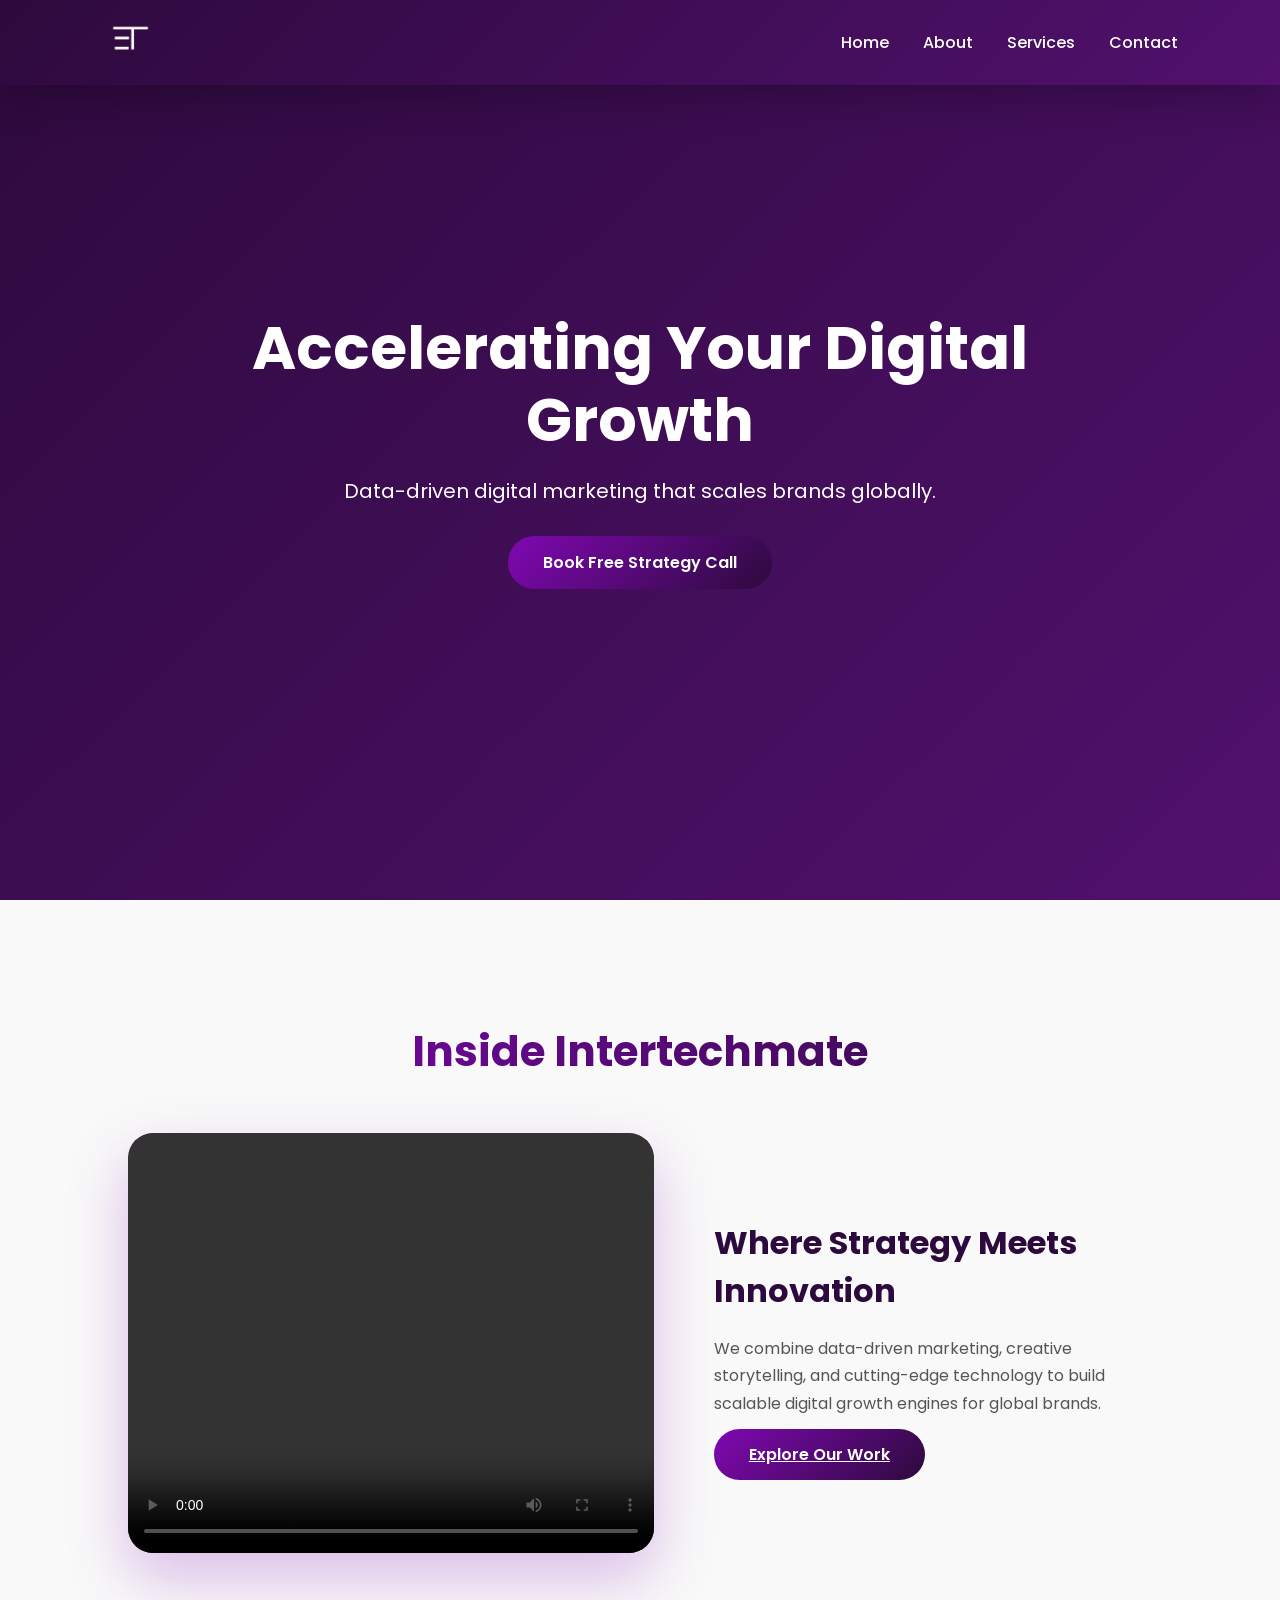
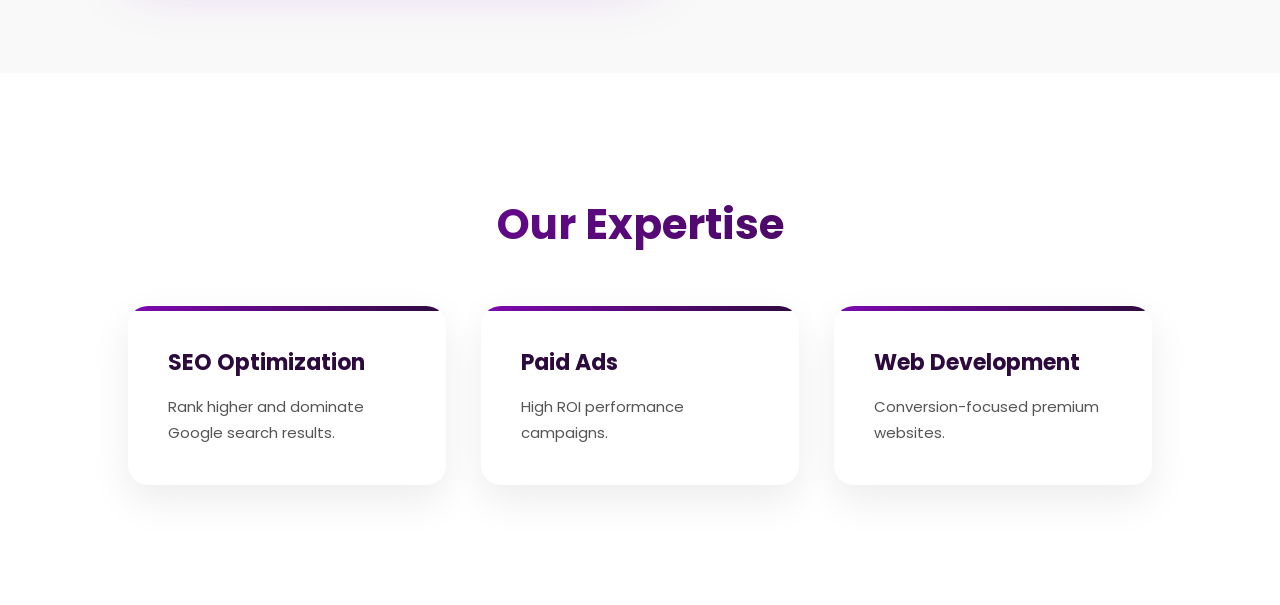
==== index.html @ cd76b901 "Add files via upload" ====
<!DOCTYPE html>
<html>
<head>
<title>Intertechmate | Digital Marketing Agency</title>
<link rel="stylesheet" href="css/style.css">
<link href="https://fonts.googleapis.com/css2?family=Poppins:wght@300;500;700&display=swap" rel="stylesheet">
</head>
<body>

<nav>
<div class="logo">
<a href="index.html">
<img src="assets/logo.png" alt="Intertechmate Logo">
</a>
</div>

<div class="nav-links">
<a href="index.html">Home</a>
<a href="about.html">About</a>
<a href="services.html">Services</a>
<a href="contact.html">Contact</a>
</div>
</nav>

<section class="hero">
<h1>Accelerating Your Digital Growth</h1>
<p>Data-driven digital marketing that scales brands globally.</p>
<button class="btn btn-primary">Book Free Strategy Call</button>
</section>

<!-- VIDEO SHOWCASE GRID -->
<section class="section video-showcase">

<h2 class="gradient-text">Inside Intertechmate</h2>

<div class="video-grid">

<div class="video-card">
<video id="agencyVideo" controls loop>
<source src="assets/1.mp4" type="video/mp4">
</video>

<!-- <button id="soundToggle" class="sound-btn">🔇</button> -->
</div>

<div class="video-content">
<h3>Where Strategy Meets Innovation</h3>
<p>
We combine data-driven marketing, creative storytelling, and cutting-edge
technology to build scalable digital growth engines for global brands.
</p>
<a href="services.html" class="btn">Explore Our Work</a>
</div>

</div>

</section>




<section class="section">
<h2>Our Expertise</h2>
<div class="services-grid">
<div class="service-card">
<h3>SEO Optimization</h3>
<p>Rank higher and dominate Google search results.</p>
</div>
<div class="service-card">
<h3>Paid Ads</h3>
<p>High ROI performance campaigns.</p>
</div>
<div class="service-card">
<h3>Web Development</h3>
<p>Conversion-focused premium websites.</p>
</div>
</div>
</section>

<script src="js/main.js"></script>
</body>
</html>
---- css/style.css ----
/* ================= GLOBAL ================= */
*{
margin:0;
padding:0;
box-sizing:border-box;
font-family:'Poppins', sans-serif;
scroll-behavior:smooth;
}

body{
background:#ffffff;
color:#222;
overflow-x:hidden;
}

/* ================= NAVBAR ================= */
nav{
position:fixed;
width:100%;
top:0;
display:flex;
justify-content:space-between;
align-items:center;
height:85px;
padding:0 8%;
background:linear-gradient(-45deg,#2D0A3D,#8008B2,#5D137D,#2D0A3D);
background-size:400% 400%;
animation:gradientMove 12s ease infinite;
backdrop-filter:blur(10px);
z-index:1000;
box-shadow:0 10px 40px rgba(0,0,0,0.25);
}

.logo img{
height:85px;   /* Balanced large logo */
width:auto;
display:block;
transition:0.3s ease;
}

.nav-links a{
color:white;
text-decoration:none;
margin-left:30px;
font-weight:500;
position:relative;
transition:0.3s;
}

.nav-links a::after{
content:"";
position:absolute;
width:0%;
height:2px;
left:0;
bottom:-5px;
background:white;
transition:0.3s;
}

.nav-links a:hover::after{
width:100%;
}

/* ================= HERO ================= */
.hero{
height:100vh;
background:linear-gradient(-45deg,#2D0A3D,#8008B2,#5D137D,#2D0A3D);
background-size:400% 400%;
animation:gradientMove 12s ease infinite;
display:flex;
justify-content:center;
align-items:center;
flex-direction:column;
color:white;
text-align:center;
padding:20px;
}

.hero h1{
font-size:60px;
max-width:900px;
line-height:1.2;
animation:fadeUp 1s ease forwards;
}

.hero p{
margin-top:20px;
font-size:20px;
opacity:0.9;
animation:fadeUp 1.4s ease forwards;
}

/* ================= VIDEO SHOWCASE ================= */

.video-showcase{
background:#f9f9f9;
}

.video-grid{
display:grid;
grid-template-columns:1.2fr 1fr;
gap:60px;
align-items:center;
}

/* Video Card */
.video-card{
position:relative;
border-radius:25px;
overflow:hidden;
box-shadow:0 25px 60px rgba(128,8,178,0.25);
transition:0.4s ease;
height:420px;
}

.video-card video{
width:100%;
height:100%;
object-fit:cover;
display:block;
}

/* Gradient Border Glow */
.video-card::before{
content:"";
position:absolute;
inset:0;
padding:2px;
border-radius:25px;
background:linear-gradient(135deg,#8008B2,#2D0A3D);

/* Standard mask */
mask: 
linear-gradient(#fff 0 0) content-box, 
linear-gradient(#fff 0 0);

/* Standard composite */
mask-composite: exclude;

/* Webkit support */
-webkit-mask: 
linear-gradient(#fff 0 0) content-box, 
linear-gradient(#fff 0 0);

-webkit-mask-composite: xor;
}


/* Hover Effect */
.video-card:hover{
transform:scale(1.03);
box-shadow:0 30px 80px rgba(128,8,178,0.4);
}

/* Content Side */
.video-content h3{
font-size:32px;
margin-bottom:20px;
color:#2D0A3D;
}

.video-content p{
color:#555;
line-height:1.7;
margin-bottom:25px;
}

/* Responsive */
@media(max-width:900px){
.video-grid{
grid-template-columns:1fr;
}
}

/* ================= BUTTON ================= */
.btn{
margin-top:30px;
padding:14px 35px;
border-radius:50px;
border:none;
cursor:pointer;
font-weight:600;
font-size:16px;
transition:0.4s;
background:linear-gradient(135deg,#8008B2,#2D0A3D);
color:white;
}

.btn:hover{
transform:translateY(-6px);
box-shadow:0 20px 50px rgba(128,8,178,0.5);
}

.sound-btn{
position:absolute;
bottom:20px;
right:20px;
background:rgba(0,0,0,0.6);
color:white;
border:none;
padding:10px 15px;
border-radius:50px;
cursor:pointer;
font-size:18px;
}

/* ================= SECTION ================= */
.section{
padding:120px 10%;
}

.section h2{
font-size:42px;
margin-bottom:50px;
text-align:center;
background:linear-gradient(135deg,#8008B2,#2D0A3D);

/* Standard property */
background-clip:text;

/* Vendor prefix */
-webkit-background-clip:text;

/* Required for Safari/Chrome */
color:transparent;
-webkit-text-fill-color:transparent;
}

/* ================= SERVICES GRID ================= */
.services-grid{
display:grid;
grid-template-columns:repeat(auto-fit,minmax(300px,1fr));
gap:35px;
}

/* ================= PREMIUM CARDS ================= */
.service-card{
position:relative;
padding:40px;
border-radius:20px;
background:#ffffff;
box-shadow:0 15px 40px rgba(0,0,0,0.08);
transition:all 0.4s ease;
overflow:hidden;
}

.service-card::before{
content:"";
position:absolute;
left:0;
top:0;
width:100%;
height:5px;
background:linear-gradient(135deg,#8008B2,#2D0A3D);
}

.service-card:hover{
transform:translateY(-12px);
box-shadow:0 25px 60px rgba(128,8,178,0.25);
}

.service-card h3{
margin-bottom:15px;
font-size:22px;
color:#2D0A3D;
}

.service-card p{
font-size:15px;
line-height:1.7;
color:#555;
}

.service-summary{
margin-bottom:15px;
color:#555;
font-size:15px;
}

.service-details{
list-style:none;
padding:0;
font-size:14px;
color:#666;
line-height:1.7;
}

.service-details li{
margin-bottom:6px;
}

/* ================= CONTACT SECTION ================= */
.contact-section{
background:#f9f9f9;
}

.contact-container{
display:grid;
grid-template-columns:1fr 1fr;
gap:60px;
align-items:center;
}

.contact-info h2{
font-size:36px;
margin-bottom:20px;
color:#2D0A3D;
}

.contact-info p{
margin-bottom:25px;
line-height:1.6;
}

.info-item{
margin-bottom:20px;
font-size:16px;
}

.info-item a{
color:#8008B2;
text-decoration:none;
font-weight:500;
}

.info-item a:hover{
color:#2D0A3D;
}

.contact-form-wrapper{
background:white;
padding:50px;
border-radius:25px;
box-shadow:0 20px 60px rgba(0,0,0,0.1);
border-top:4px solid #8008B2;
}

.contact-form input,
.contact-form textarea,
.contact-form select{
width:100%;
padding:15px;
margin-bottom:20px;
border-radius:12px;
border:1px solid #ddd;
font-size:15px;
transition:0.3s;
}

.contact-form input:focus,
.contact-form textarea:focus,
.contact-form select:focus{
border-color:#8008B2;
outline:none;
}

.contact-form button{
width:100%;
background:linear-gradient(135deg,#8008B2,#2D0A3D);
color:white;
padding:16px;
border:none;
border-radius:50px;
font-weight:600;
cursor:pointer;
transition:0.4s;
}

.contact-form button:hover{
transform:translateY(-5px);
box-shadow:0 15px 40px rgba(128,8,178,0.4);
}

/* ================= ANIMATIONS ================= */
@keyframes fadeUp{
from{opacity:0; transform:translateY(50px);}
to{opacity:1; transform:translateY(0);}
}

@keyframes gradientMove{
0%{background-position:0% 50%;}
50%{background-position:100% 50%;}
100%{background-position:0% 50%;}
}

/* ================= RESPONSIVE ================= */
@media(max-width:900px){

.hero h1{
font-size:40px;
}

.contact-container{
grid-template-columns:1fr;
}

.logo img{
height:70px;
}

}
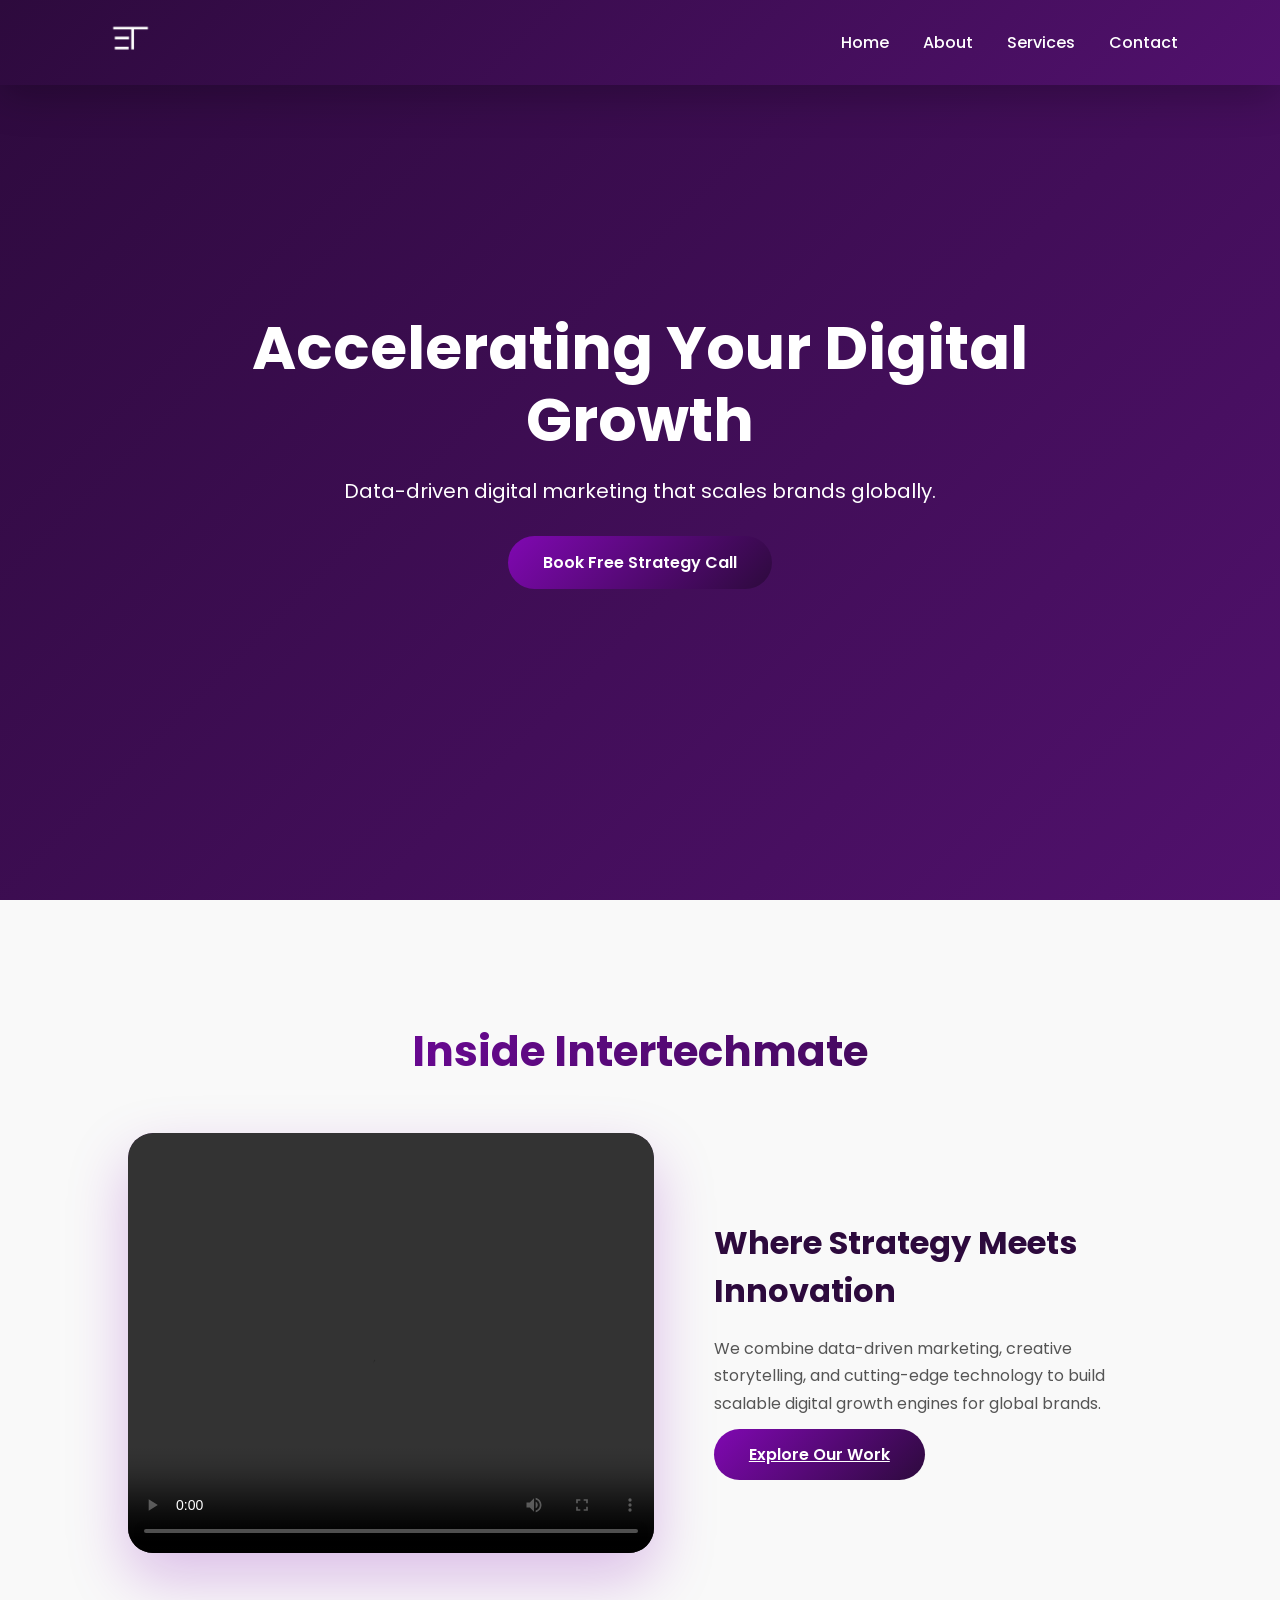
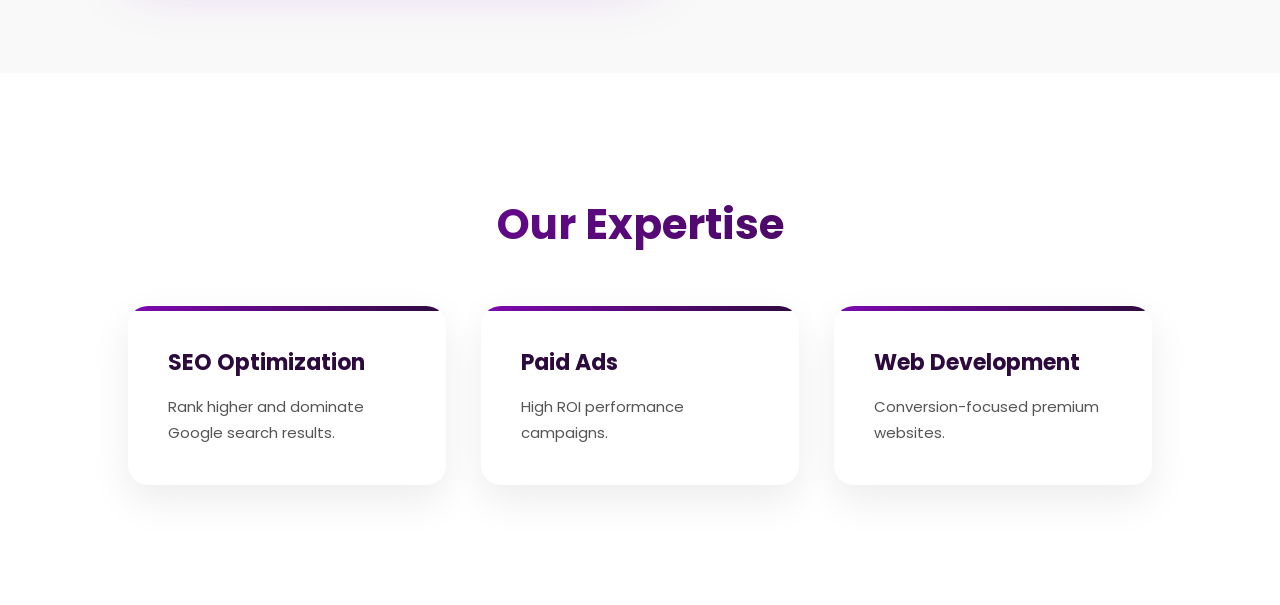
==== commit ea60dd91: "Add favicon links to index.html Added favicon links for better branding and user experience." ====
--- a/index.html
+++ b/index.html
@@ -4,6 +4,9 @@
 <title>Intertechmate | Digital Marketing Agency</title>
 <link rel="stylesheet" href="css/style.css">
 <link href="https://fonts.googleapis.com/css2?family=Poppins:wght@300;500;700&display=swap" rel="stylesheet">
+<link rel="icon" href="/favicon.ico">
+<link rel="icon" type="image/png" sizes="32x32" href="/favicon/favicon-32x32.png">
+<link rel="apple-touch-icon" href="/favicon/apple-touch-icon.png">
 </head>
 <body>
 
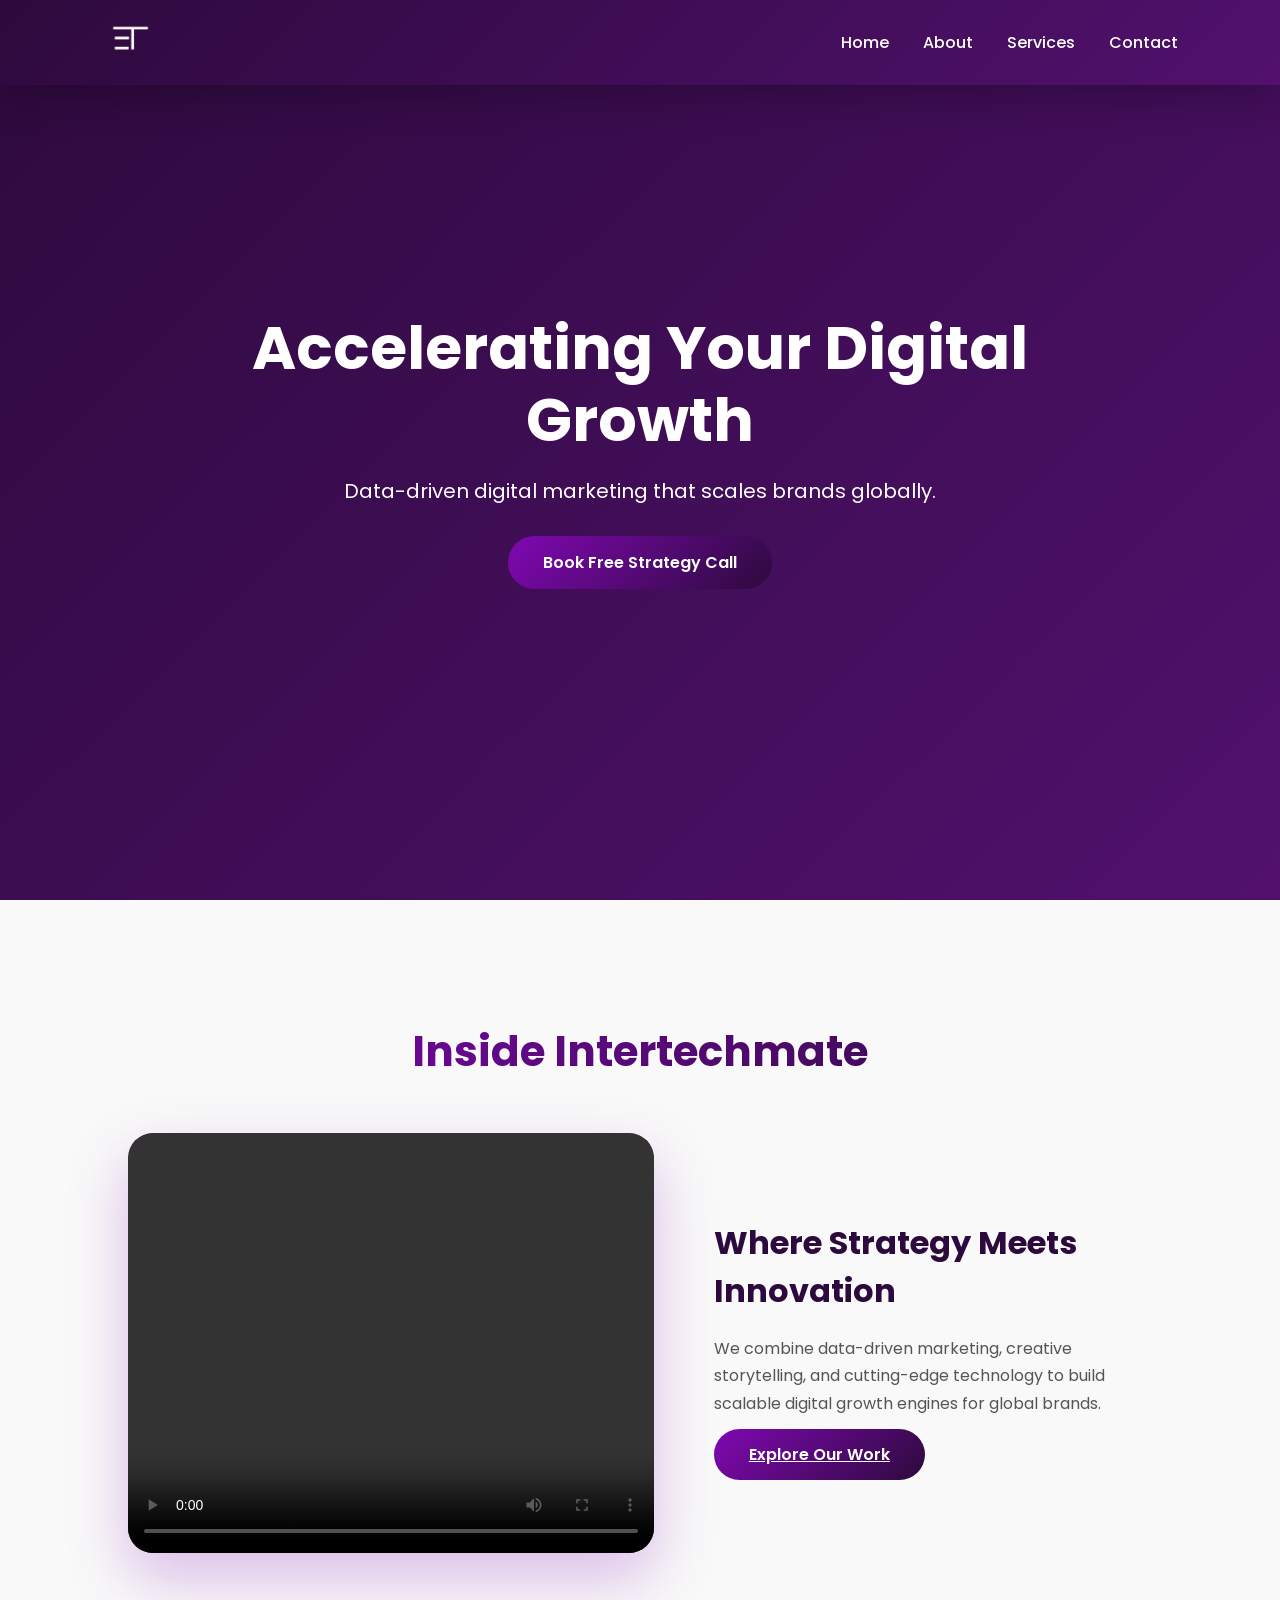
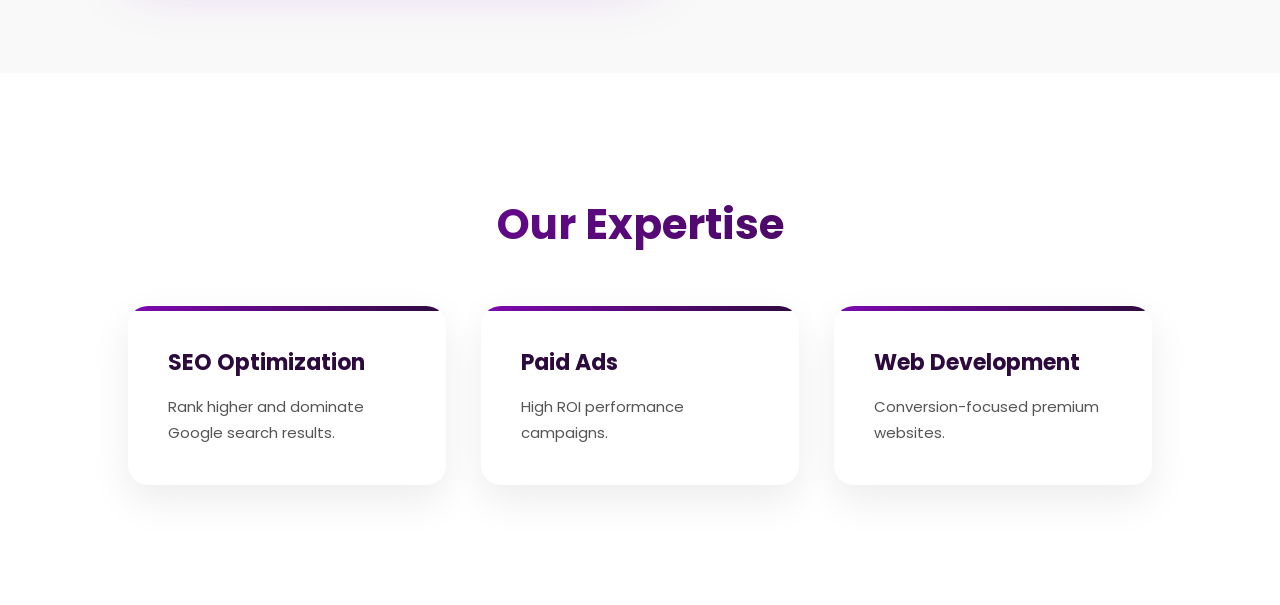
==== commit 62eb751c: "Fix favicon links in index.html Updated favicon links to point to the correct directory." ====
--- a/index.html
+++ b/index.html
@@ -4,9 +4,10 @@
 <title>Intertechmate | Digital Marketing Agency</title>
 <link rel="stylesheet" href="css/style.css">
 <link href="https://fonts.googleapis.com/css2?family=Poppins:wght@300;500;700&display=swap" rel="stylesheet">
-<link rel="icon" href="/favicon.ico">
-<link rel="icon" type="image/png" sizes="32x32" href="/favicon/favicon-32x32.png">
-<link rel="apple-touch-icon" href="/favicon/apple-touch-icon.png">
+<link rel="icon" href="/favicon_io/favicon.ico">
+<link rel="icon" type="image/png" sizes="32x32" href="/favicon_io/favicon-32x32.png">
+<link rel="apple-touch-icon" href="/favicon_io/apple-touch-icon.png">
+  <link rel="shortcut icon" href="/favicon_io/favicon.ico">
 </head>
 <body>
 
